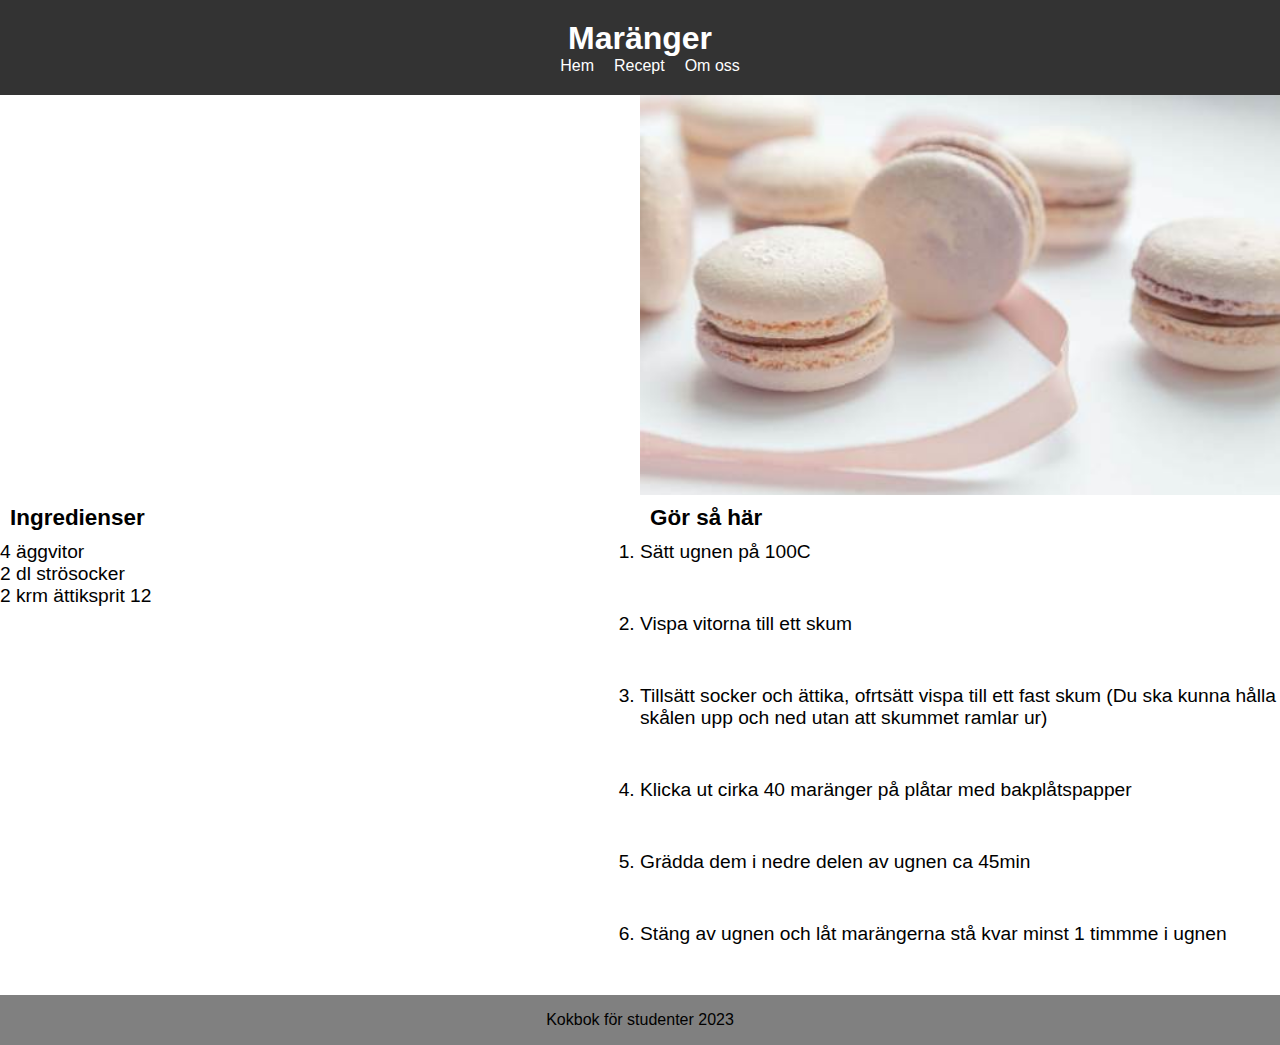
==== maranger.html @ 941478aa "test" ====
<!DOCTYPE html>
<html lang="sv">

<head>
    <meta charset="UTF-8">
    <meta http-equiv="X-UA-Compatible" content="IE=edge">
    <meta name="viewport" content="width=device-width, initial-scale=1.0">
    <title>Document</title>
    <link rel="stylesheet" href="web.css">
</head>

<body>
    <header>
        <h1>Maränger</h1>
        <nav>
            <ul>
                <li><a href="index.html">Hem</a></li>
                <li><a href="recept.html">Recept</a></li>
                <li><a href="oss.html">Om oss</a></li>
            </ul>
        </nav>
    </header>
    <main>
        <div class="recept">
            <div class="rebild ma">
                <!-- <img src="maranger.jpg" alt="Maränger"> -->
            </div>
            <div class="reing">
                <h3>Ingredienser</h3>
                <ul>
                    <li>4 äggvitor</li>
                    <li>2 dl strösocker</li>
                    <li>2 krm ättiksprit 12</li>
                </ul>
            </div>
            <div class="regör">
                <h3>Gör så här</h3>
                <ol>
                    <li>Sätt ugnen på 100C</li>
                    <li>Vispa vitorna till ett skum</li>
                    <li>Tillsätt socker och ättika, ofrtsätt vispa till ett fast skum (Du ska kunna hålla skålen upp och
                        ned utan att skummet ramlar ur)</li>
                    <li>Klicka ut cirka 40 maränger på plåtar med bakplåtspapper</li>
                    <li>Grädda dem i nedre delen av ugnen ca 45min</li>
                    <li>Stäng av ugnen och låt marängerna stå kvar minst 1 timmme i ugnen</li>
                </ol>
            </div>
        </div>
    </main>
    <footer>
        <p>Kokbok för studenter 2023</p>
    </footer>
</body>

</html>
---- web.css ----
body,
h1,
h2,
h3,
ul,
ol,
li {
    font-family: Arial, sans-serif;
    margin: 0;
    padding: 0;
}

body{
    display: grid;
    min-height: 100vh;
    grid-template-columns: 1fr;
    grid-template-rows: auto 1fr auto;
}

ul {
    list-style: none;
    margin: 0;
    padding: 0;
}

ol {
    margin: 0;
}

h2,h3{
    margin: 10px;
}

header {
    background-color: #333;
    color: #fff;
    padding: 20px;
    text-align: center;
}

nav ul {
    display: flex;
    justify-content: center;
}

nav li {
    margin-left: 20px;
}

nav a {
    color: #fff;
    text-decoration: none;
}

nav a:hover {
    text-decoration: underline;
}

footer {
    display: flex;
    justify-content: center;
    background-color: grey;
}

h2 {
    margin-bottom: 20px;
}

.recipe {
    display: inline-block;
    margin: 20px;
    border: 1px solid #ddd;
    border-radius: 5px;
    overflow: hidden;
    width: 300px;
    height: 275px;
    box-shadow: 0px 2px 6px rgba(0, 0, 0, 0.3);
    transition: transform 0.2s;
    text-align: center;
}

.recipe img {
    width: 100%;
    height: 200px;
    object-fit: cover;
}

.recipe h3,
.recipe p {
    margin: 10px;
}

.recipe p {
    font-size: 14px;
}


.recipe:hover {
    transform: scale(1.1);
}

@media only screen and (max-width: 480px) {
    header {
        flex-direction: column;
        align-items: center;
    }

    nav ul {
        flex-direction: row;
    }

    nav li {
        margin-right: 0;
        margin-bottom: 10px;
    }

    main {
        display: flex;
        flex-direction: column;
        justify-content: center;
        align-items: center;
        margin: 20px 0;
        width: 100%;
    }

    .recipe {
        width: 90%;
        margin: 20px 0;
    }
}

.recept{
    display: grid;
    grid-template-columns: 1fr 1fr;
}

.rebild{
    grid-column: 2 / 3;
}

.reing{
    grid-column: 1 / 2;
    font-size: larger;
}

.regör{
    grid-column: 2 / 3;
    font-size: larger;
}

.ma {
    background-image: url(maranger.jpg);
    height: 400px;
    background-repeat: no-repeat;
    background-size: 100%;
}

.regör li {
    margin-bottom: 50px;
}

.paca{
    background-image: url(pasta-carbonara.jpg);
    height: 500px;
    background-repeat:no-repeat ;
    background-size: 100%;
    background-position: 0 -300px;
}

.paal{
    background-image: url(pasta-alfredo.jpg);
    height: 500px;
    background-repeat: no-repeat;
    background-size: 100%;
}


.kontakt, .chef{
    margin: 20px;
}
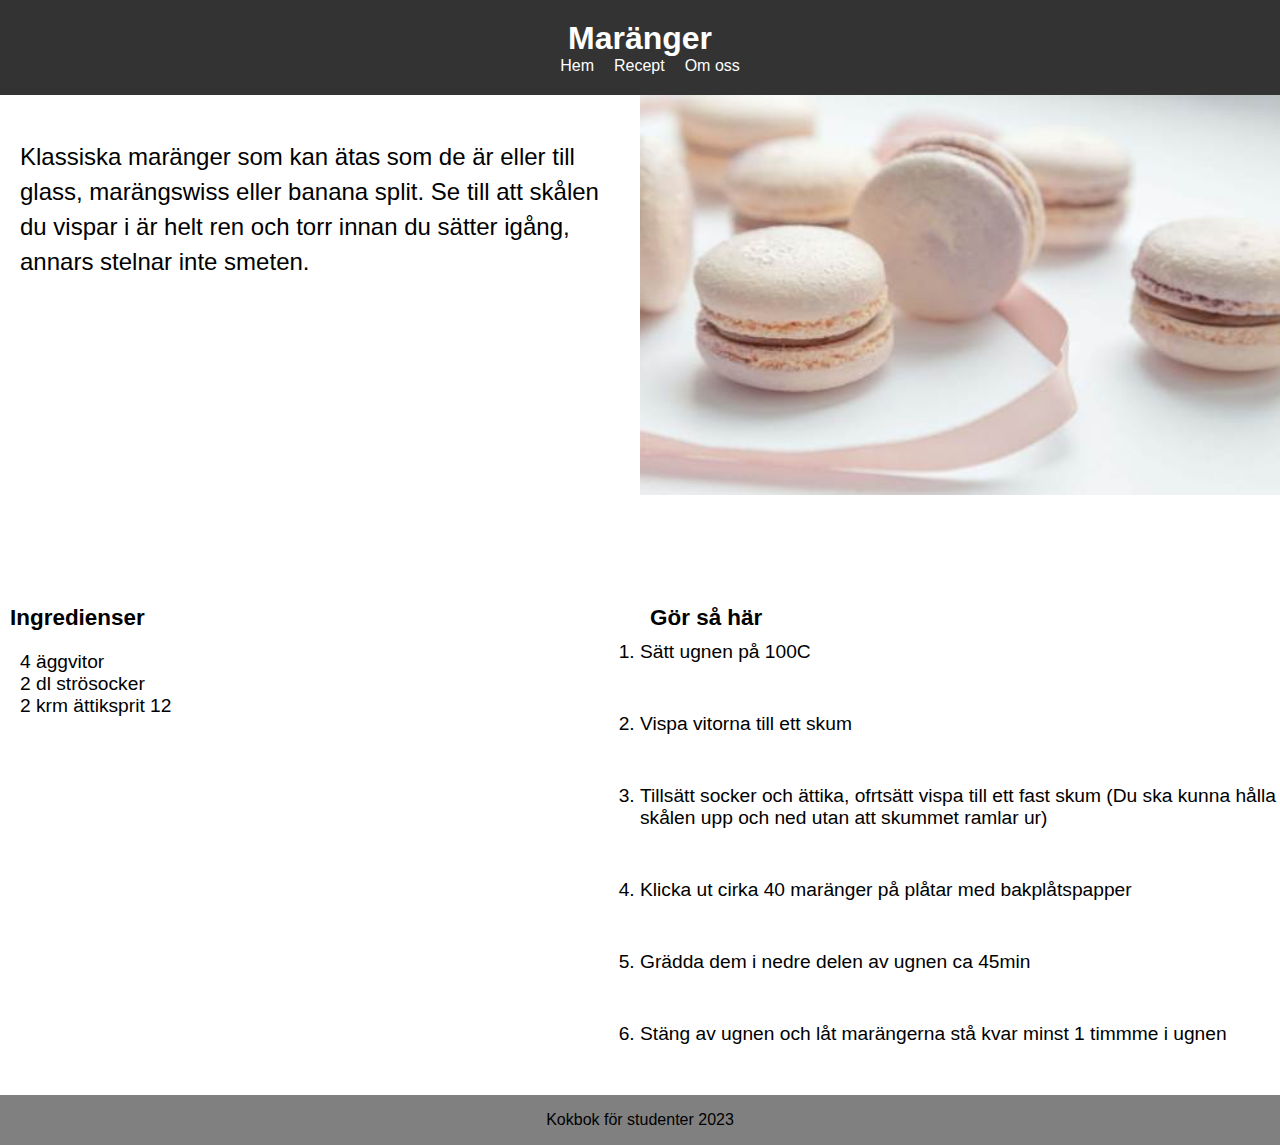
==== commit 0e41fcc1: "Mobil test" ====
--- a/maranger.html
+++ b/maranger.html
@@ -5,7 +5,7 @@
     <meta charset="UTF-8">
     <meta http-equiv="X-UA-Compatible" content="IE=edge">
     <meta name="viewport" content="width=device-width, initial-scale=1.0">
-    <title>Document</title>
+    <title>Maränger</title>
     <link rel="stylesheet" href="web.css">
 </head>
 
@@ -24,6 +24,9 @@
         <div class="recept">
             <div class="rebild ma">
                 <!-- <img src="maranger.jpg" alt="Maränger"> -->
+            </div>
+            <div class="reinfo">
+                <p>Klassiska maränger som kan ätas som de är eller till glass, marängswiss eller banana split. Se till att skålen du vispar i är helt ren och torr innan du sätter igång, annars stelnar inte smeten.</p>
             </div>
             <div class="reing">
                 <h3>Ingredienser</h3>
--- a/web.css
+++ b/web.css
@@ -133,16 +133,32 @@
 .recept{
     display: grid;
     grid-template-columns: 1fr 1fr;
+    grid-template-rows: 1fr 1fr;
 }
 
 .rebild{
     grid-column: 2 / 3;
+    grid-row: 1 / 2;
 }
 
 .reing{
     grid-column: 1 / 2;
     font-size: larger;
 }
+
+.reing ul{
+    margin: 20px;
+}
+
+.reinfo{
+    grid-column: 1 / 2;
+    grid-row: 1 / 2;
+
+    margin: 20px;
+    font-size: x-large;
+    line-height: 35px;
+}
+
 
 .regör{
     grid-column: 2 / 3;
@@ -176,6 +192,6 @@
 }
 
 
-.kontakt, .chef{
+.kontakt, .chef {
     margin: 20px;
-}+} 